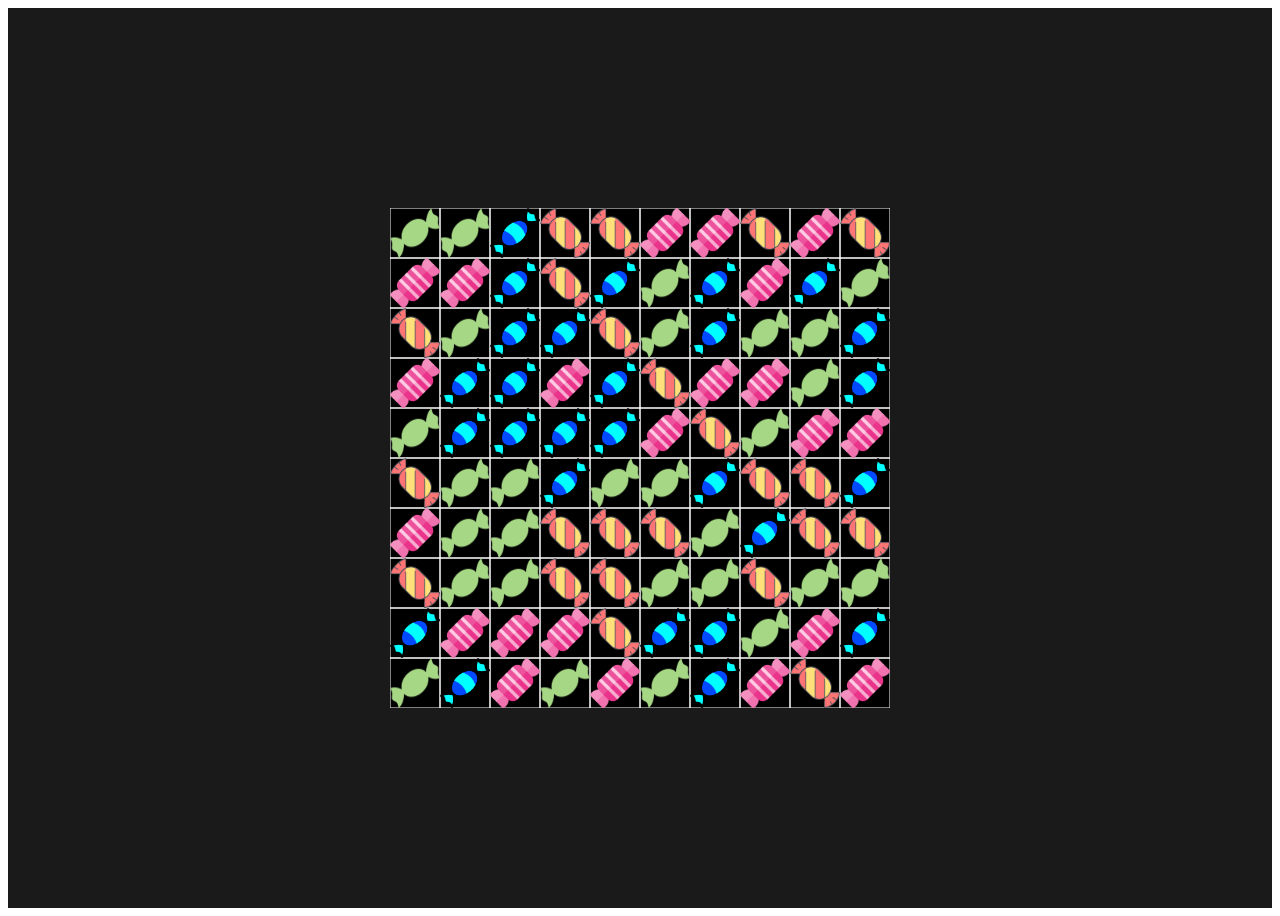
==== candy/index.html @ d26e1507 "Init Candy" ====
<!DOCTYPE html>
<html lang="en">

<head>
    <meta charset="UTF-8">
    <meta name="viewport" content="width=device-width, initial-scale=1.0">
    <title>Candy crush</title>
    <style>
        .game-container {
            display: flex;
            justify-content: center;
            align-items: center;
            height: 100vh;
            background-color: #1a1a1a;
        }
    </style>
</head>

<body>
    <div class="game-container">
        <canvas id="game" width="500" height="500"></canvas>
    </div>
</body>

<script type="text/javascript" src="init.js"></script>

</html>
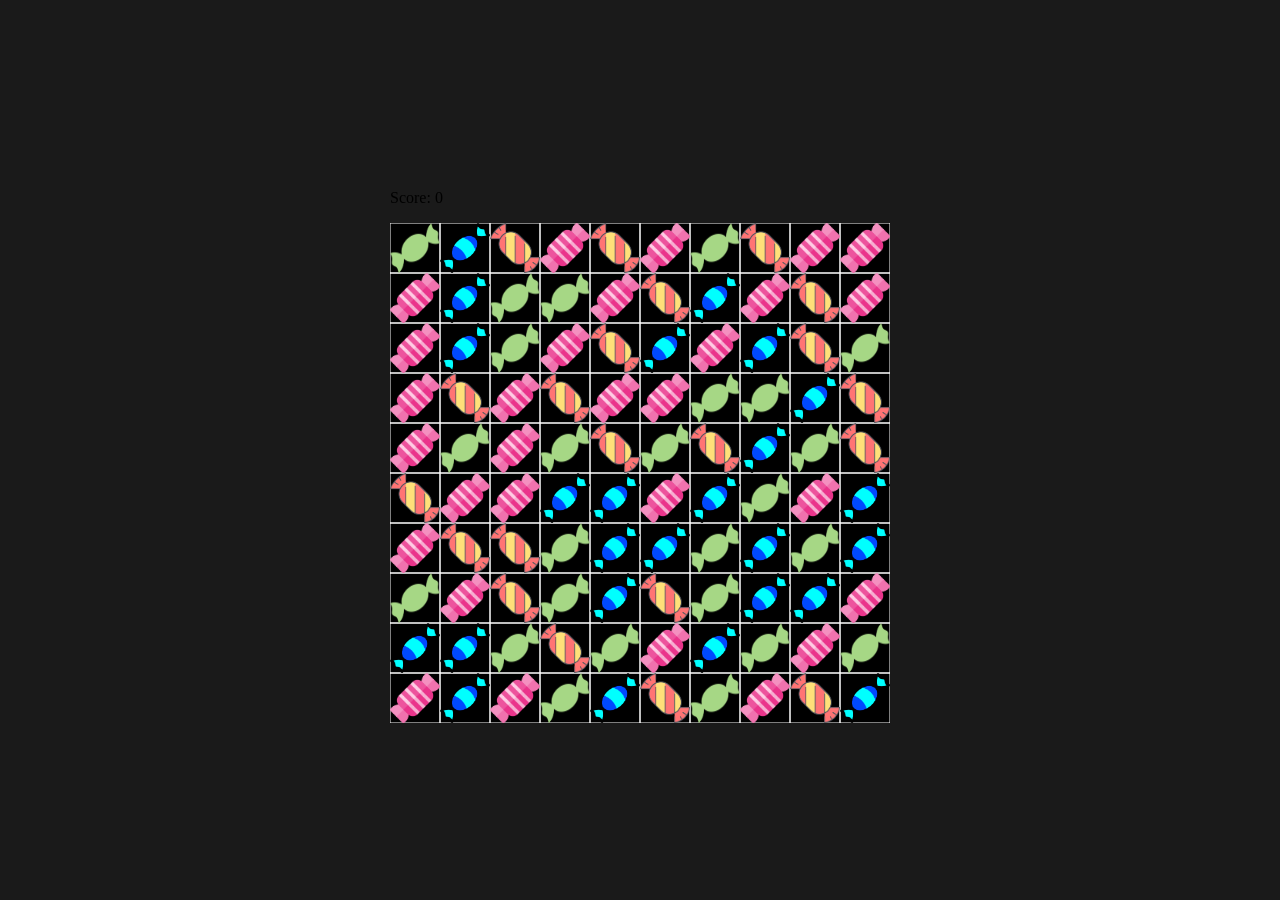
==== commit e1eecebb: "feat: initialize basic game board and candy swapping logic" ====
--- a/candy/index.html
+++ b/candy/index.html
@@ -6,7 +6,9 @@
     <meta name="viewport" content="width=device-width, initial-scale=1.0">
     <title>Candy crush</title>
     <style>
-        .game-container {
+        body {
+            margin: 0;
+            padding: 0;
             display: flex;
             justify-content: center;
             align-items: center;
@@ -17,7 +19,11 @@
 </head>
 
 <body>
+
     <div class="game-container">
+        <div class="score-container">
+            <p>Score: <span id="score">0</span></p>
+        </div>
         <canvas id="game" width="500" height="500"></canvas>
     </div>
 </body>
